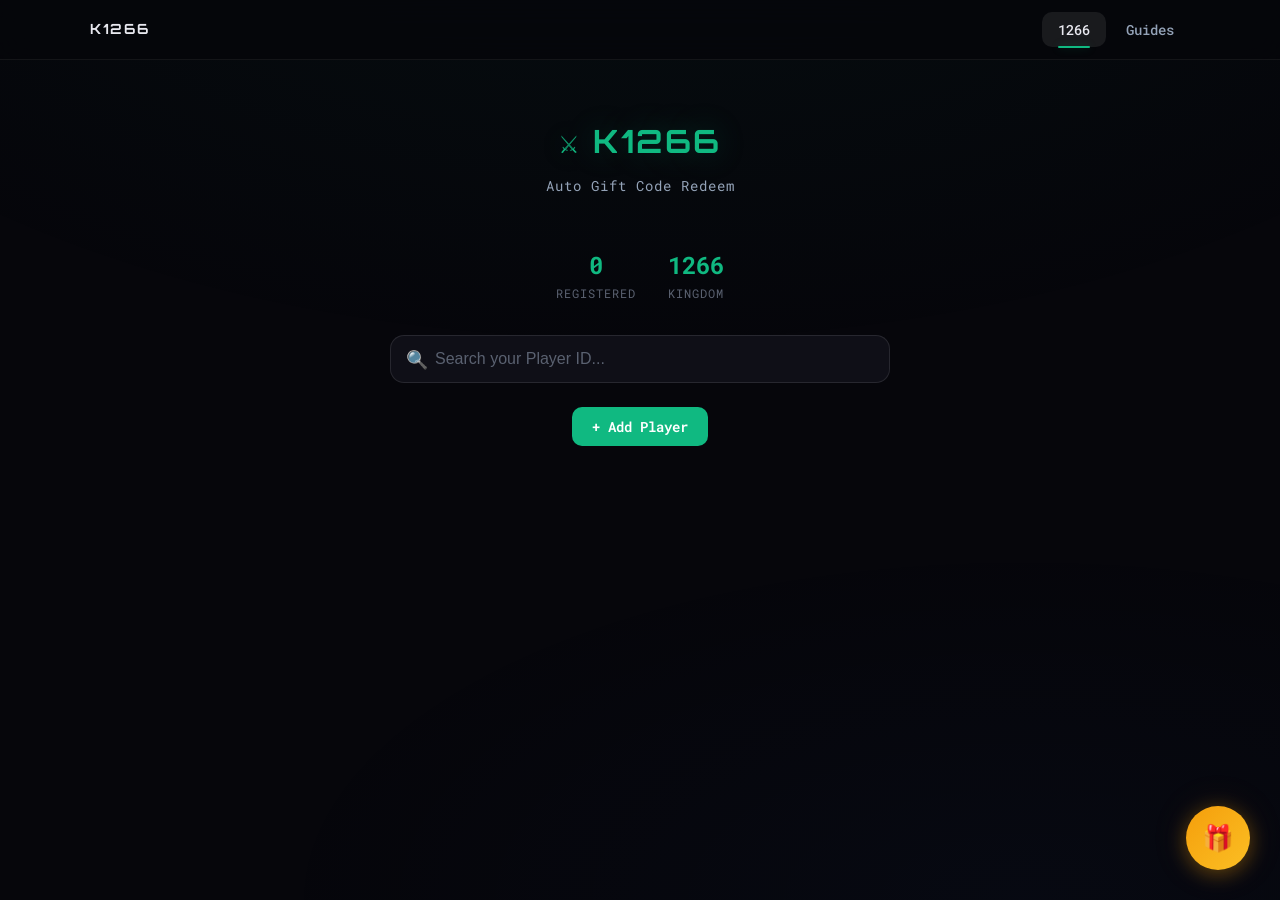
==== index.html @ 4469f6bf "feat: add faded last-redeem status from autokgc log" ====
<!DOCTYPE html>
<html lang="en">
<head>
    <meta charset="UTF-8">
    <meta name="viewport" content="width=device-width, initial-scale=1.0">
    <meta name="description" content="K1266 — Auto Gift Code Redeem & Kingdom Management">
    <title>K1266</title>
    <link rel="preconnect" href="https://fonts.googleapis.com">
    <link href="https://fonts.googleapis.com/css2?family=Orbitron:wght@500;600;700&family=Roboto+Mono:wght@300;400;500;600;700&display=swap" rel="stylesheet">
    <link rel="stylesheet" href="css/style.css">
    <link rel="icon" href="data:image/svg+xml,<svg xmlns='http://www.w3.org/2000/svg' viewBox='0 0 100 100'><text y='.9em' font-size='90'>⚔️</text></svg>">
</head>
<body>
<div class="app-wrapper">

    <!-- ── Nav ── -->
    <nav class="top-nav">
        <div class="nav-inner">
            <a class="nav-brand" onclick="switchTab('members')">K1266</a>
            <div class="nav-tabs" id="nav-tabs">
                <button class="nav-tab active" data-tab="members">
                    <span class="tab-icon">⚔️</span>1266
                </button>
                <button class="nav-tab" data-tab="guides">
                    <span class="tab-icon">📖</span>Guides
                </button>
            </div>
        </div>
    </nav>

    <!-- ── Main ── -->
    <main class="main-content">

        <!-- ════ MEMBERS TAB ════ -->
        <section class="tab-page active" id="members-page">
            <div class="section-container">
                <div class="section-header">
                    <h1 class="section-title section-title--members section-title--clickable" onclick="switchTab('members')">⚔️ K1266</h1>
                    <p class="section-subtitle">Auto Gift Code Redeem</p>
                </div>

                <div class="stats-row" id="stats-row">
                    <div class="stat-item">
                        <div class="stat-value" id="stat-total">—</div>
                        <div class="stat-label">Registered</div>
                    </div>
                    <div class="stat-item">
                        <div class="stat-value">1266</div>
                        <div class="stat-label">Kingdom</div>
                    </div>
                </div>

                <div class="search-input-wrap" style="margin-bottom: 24px;">
                    <span class="search-icon">🔍</span>
                    <input type="text" class="search-input" id="member-search" placeholder="Search your Player ID...">
                </div>

                <div id="search-result"></div>

                <div style="text-align:center; margin-top:24px;">
                    <button class="btn btn-primary" onclick="openAddModal()">+ Add Player</button>
                </div>

                <div id="last-redeem" class="last-redeem"></div>
            </div>
        </section>

        <!-- ════ GUIDES TAB ════ -->
        <section class="tab-page" id="guides-page">
            <div class="section-container">
                <div class="section-header">
                    <h1 class="section-title section-title--guides section-title--clickable" onclick="switchTab('guides')">📖 Guides</h1>
                    <p class="section-subtitle">Rules, strategies & event guides</p>
                </div>
                <div class="guides-grid" id="guides-grid"></div>
            </div>
        </section>

    </main>
</div>

<!-- ── Floating Redeem Button ── -->
<button class="redeem-fab" id="redeemFab" title="Trigger Gift Code Redemption">
    🎁
    <span class="fab-tooltip">Redeem Codes</span>
</button>
<div class="redeem-toast" id="redeemToast"></div>

<!-- ── Add Member Modal ── -->
<div class="modal-backdrop" id="add-modal">
    <div class="modal-panel">
        <div class="modal-header-row">
            <div class="modal-title">Add Player</div>
            <button class="modal-close" onclick="closeAddModal()">✕</button>
        </div>
        <div class="form-group">
            <label class="form-label">Player ID</label>
            <input type="text" class="form-input" id="new-player-id" placeholder="e.g. 183455373">
        </div>
        <div class="form-group">
            <label class="form-label">Kingdom</label>
            <input type="text" class="form-input" id="new-player-kid" value="1266" placeholder="1266">
        </div>
        <div id="add-alert" class="alert"></div>
        <div class="form-actions">
            <button class="btn btn-secondary" onclick="closeAddModal()">Cancel</button>
            <button class="btn btn-primary" id="btn-submit" onclick="submitNewMember()">Add</button>
        </div>
    </div>
</div>

<script src="js/app.js"></script>
<script src="js/members.js"></script>
<script src="js/guides.js"></script>
<script src="js/redeem.js"></script>
<script src="js/status.js"></script>
</body>
</html>
---- css/style.css ----
/* ============================================
   DESIGN TOKENS — K1266 Hub
   ============================================ */
:root {
    --bg-primary: #06060b;
    --bg-secondary: #0d0d14;
    --bg-card: rgba(255, 255, 255, 0.03);
    --bg-card-hover: rgba(255, 255, 255, 0.06);
    --bg-card-solid: #12121a;
    --bg-input: #0f0f17;
    --bg-glass: rgba(255, 255, 255, 0.04);
    --text-primary: #e8e8ef;
    --text-secondary: #94a3b8;
    --text-muted: #5a6170;
    --text-inverse: #06060b;
    --accent-members: #10b981;
    --accent-members-glow: rgba(16, 185, 129, 0.25);
    --accent-guides: #3b82f6;
    --accent-guides-glow: rgba(59, 130, 246, 0.25);
    --accent-redeem: #f59e0b;
    --accent-redeem-glow: rgba(245, 158, 11, 0.25);
    --success: #22c55e;
    --success-soft: rgba(34, 197, 94, 0.12);
    --danger: #ef4444;
    --danger-soft: rgba(239, 68, 68, 0.12);
    --warning: #f59e0b;
    --warning-soft: rgba(245, 158, 11, 0.12);
    --info: #3b82f6;
    --info-soft: rgba(59, 130, 246, 0.12);
    --border-subtle: rgba(255, 255, 255, 0.06);
    --border-default: rgba(255, 255, 255, 0.1);
    --border-strong: rgba(255, 255, 255, 0.15);
    --radius-sm: 6px;
    --radius-md: 10px;
    --radius-lg: 14px;
    --radius-xl: 20px;
    --radius-full: 9999px;
    --font-body: 'Roboto Mono', 'Courier New', monospace;
    --font-display: 'Orbitron', monospace;
    --text-xs: 0.75rem;
    --text-sm: 0.875rem;
    --text-base: 1rem;
    --text-lg: 1.125rem;
    --text-xl: 1.25rem;
    --text-2xl: 1.5rem;
    --text-3xl: 2rem;
    --shadow-sm: 0 1px 3px rgba(0, 0, 0, 0.4);
    --shadow-md: 0 4px 12px rgba(0, 0, 0, 0.5);
    --shadow-lg: 0 8px 30px rgba(0, 0, 0, 0.6);
    --transition-fast: 150ms cubic-bezier(0.4, 0, 0.2, 1);
    --transition-base: 250ms cubic-bezier(0.4, 0, 0.2, 1);
    --z-nav: 100;
    --z-modal-backdrop: 900;
    --z-modal: 1000;
    --z-fab: 800;
    --z-toast: 1100;
    --content-max: 1100px;
    --nav-height: 60px;
}

*, *::before, *::after { box-sizing: border-box; margin: 0; padding: 0; }
html { scroll-behavior: smooth; -webkit-text-size-adjust: 100%; }

body {
    font-family: var(--font-body);
    background: var(--bg-primary);
    color: var(--text-primary);
    min-height: 100vh;
    line-height: 1.6;
    -webkit-font-smoothing: antialiased;
    overflow-x: hidden;
}

body::before {
    content: '';
    position: fixed;
    inset: 0;
    background:
        radial-gradient(ellipse 80% 60% at 50% -20%, rgba(16, 185, 129, 0.05), transparent),
        radial-gradient(ellipse 60% 40% at 80% 100%, rgba(59, 130, 246, 0.03), transparent);
    pointer-events: none;
    z-index: -1;
}

::-webkit-scrollbar { width: 6px; }
::-webkit-scrollbar-track { background: var(--bg-primary); }
::-webkit-scrollbar-thumb { background: var(--border-strong); border-radius: var(--radius-full); }
::-webkit-scrollbar-thumb:hover { background: var(--text-muted); }

/* ── Nav ── */
.top-nav {
    position: fixed;
    top: 0;
    left: 0;
    right: 0;
    height: var(--nav-height);
    background: rgba(6, 6, 11, 0.85);
    backdrop-filter: blur(16px);
    -webkit-backdrop-filter: blur(16px);
    border-bottom: 1px solid var(--border-subtle);
    z-index: var(--z-nav);
    display: flex;
    align-items: center;
    justify-content: center;
    padding: 0 16px;
}

.nav-inner {
    width: 100%;
    max-width: var(--content-max);
    display: flex;
    align-items: center;
    justify-content: space-between;
    gap: 16px;
}

.nav-brand {
    font-family: var(--font-display);
    font-size: var(--text-sm);
    font-weight: 700;
    color: var(--text-primary);
    letter-spacing: 2px;
    white-space: nowrap;
    text-decoration: none;
    cursor: pointer;
    transition: all var(--transition-base);
}

.nav-brand:hover {
    color: var(--accent-members);
    text-shadow: 0 0 12px var(--accent-members-glow);
}

.nav-tabs { display: flex; gap: 4px; align-items: center; }

.nav-tab {
    position: relative;
    background: none;
    border: none;
    color: var(--text-secondary);
    font-family: var(--font-body);
    font-size: var(--text-sm);
    font-weight: 500;
    padding: 8px 16px;
    border-radius: var(--radius-md);
    transition: all var(--transition-base);
    white-space: nowrap;
    cursor: pointer;
}

.nav-tab:hover { color: var(--text-primary); background: rgba(255, 255, 255, 0.05); }
.nav-tab.active { color: var(--text-primary); background: rgba(255, 255, 255, 0.08); }

.nav-tab.active::after {
    content: '';
    position: absolute;
    bottom: -1px;
    left: 50%;
    transform: translateX(-50%);
    width: 50%;
    height: 2px;
    border-radius: 2px;
}

.nav-tab[data-tab="members"].active::after { background: var(--accent-members); box-shadow: 0 0 8px var(--accent-members-glow); }
.nav-tab[data-tab="guides"].active::after { background: var(--accent-guides); box-shadow: 0 0 8px var(--accent-guides-glow); }

.nav-tab .tab-icon { display: none; }

/* ── Layout ── */
.main-content {
    flex: 1;
    padding-top: calc(var(--nav-height) + 24px);
    padding-bottom: 64px;
}

.section-container {
    width: 100%;
    max-width: var(--content-max);
    margin: 0 auto;
    padding: 0 24px;
}

.tab-page { display: none; animation: fadeInSection 0.35s ease-out; }
.tab-page.active { display: block; }

@keyframes fadeInSection {
    from { opacity: 0; transform: translateY(12px); }
    to { opacity: 1; transform: translateY(0); }
}

/* ── Section Header ── */
.section-header { text-align: center; margin-bottom: 48px; padding-top: 32px; }

.section-title {
    font-family: var(--font-display);
    font-size: var(--text-3xl);
    font-weight: 700;
    letter-spacing: 2px;
    margin-bottom: 8px;
}

.section-subtitle {
    font-size: var(--text-sm);
    color: var(--text-secondary);
    letter-spacing: 1px;
}

.section-title--members { color: var(--accent-members); text-shadow: 0 0 30px var(--accent-members-glow); }
.section-title--guides { color: var(--accent-guides); text-shadow: 0 0 30px var(--accent-guides-glow); }
.section-title--clickable { cursor: pointer; transition: transform var(--transition-base); }
.section-title--clickable:hover { transform: scale(1.04); }

/* ── Search ── */
.search-input-wrap { position: relative; width: 100%; max-width: 500px; margin: 0 auto; }

.search-input-wrap .search-icon {
    position: absolute;
    left: 16px;
    top: 50%;
    transform: translateY(-50%);
    color: var(--text-muted);
    font-size: var(--text-lg);
    pointer-events: none;
    transition: color var(--transition-fast);
}

.search-input {
    width: 100%;
    padding: 14px 16px 14px 44px;
    background: var(--bg-input);
    border: 1px solid var(--border-default);
    border-radius: var(--radius-lg);
    color: var(--text-primary);
    font-size: var(--text-base);
    outline: none;
    transition: all var(--transition-base);
}

.search-input::placeholder { color: var(--text-muted); }

.search-input:focus {
    border-color: var(--accent-members);
    box-shadow: 0 0 0 3px var(--accent-members-glow);
}

.search-input:focus ~ .search-icon { color: var(--accent-members); }

/* ── Card ── */
.card {
    background: var(--bg-card);
    border: 1px solid var(--border-subtle);
    border-radius: var(--radius-lg);
    padding: 24px;
    transition: all var(--transition-base);
    backdrop-filter: blur(8px);
}

.card:hover {
    background: var(--bg-card-hover);
    border-color: var(--border-default);
    transform: translateY(-2px);
    box-shadow: var(--shadow-md);
}

/* ── Buttons ── */
.btn {
    display: inline-flex;
    align-items: center;
    justify-content: center;
    gap: 8px;
    padding: 10px 20px;
    border: none;
    border-radius: var(--radius-md);
    font-family: var(--font-body);
    font-size: var(--text-sm);
    font-weight: 600;
    cursor: pointer;
    transition: all var(--transition-base);
    white-space: nowrap;
}

.btn:disabled { opacity: 0.45; cursor: not-allowed; transform: none !important; }

.btn-primary { background: var(--accent-members); color: white; }
.btn-primary:hover:not(:disabled) { filter: brightness(1.15); transform: translateY(-1px); box-shadow: 0 0 20px var(--accent-members-glow); }

.btn-secondary { background: rgba(255, 255, 255, 0.06); color: var(--text-secondary); border: 1px solid var(--border-default); }
.btn-secondary:hover:not(:disabled) { background: rgba(255, 255, 255, 0.1); color: var(--text-primary); }

/* ── Modal ── */
.modal-backdrop {
    display: none;
    position: fixed;
    inset: 0;
    background: rgba(0, 0, 0, 0.75);
    backdrop-filter: blur(4px);
    z-index: var(--z-modal-backdrop);
}

.modal-backdrop.open {
    display: flex;
    align-items: flex-start;
    justify-content: center;
    padding-top: 8vh;
}

.modal-panel {
    background: var(--bg-card-solid);
    border: 1px solid var(--border-default);
    border-radius: var(--radius-xl);
    padding: 32px;
    width: 90%;
    max-width: 480px;
    box-shadow: var(--shadow-lg);
    animation: modalSlideIn 0.3s ease-out;
}

@keyframes modalSlideIn {
    from { opacity: 0; transform: translateY(-20px) scale(0.97); }
    to { opacity: 1; transform: translateY(0) scale(1); }
}

.modal-header-row { display: flex; align-items: center; justify-content: space-between; margin-bottom: 24px; }

.modal-title {
    font-family: var(--font-display);
    font-size: var(--text-xl);
    font-weight: 700;
    color: var(--accent-members);
}

.modal-close {
    width: 32px; height: 32px;
    display: flex; align-items: center; justify-content: center;
    border: none;
    background: rgba(255, 255, 255, 0.06);
    color: var(--text-secondary);
    border-radius: var(--radius-sm);
    font-size: var(--text-xl);
    cursor: pointer;
    transition: all var(--transition-fast);
}

.modal-close:hover { background: var(--danger-soft); color: var(--danger); }

/* ── Form ── */
.form-group { margin-bottom: 24px; }

.form-label {
    display: block;
    font-size: var(--text-sm);
    font-weight: 500;
    color: var(--text-secondary);
    margin-bottom: 8px;
}

.form-input {
    width: 100%;
    padding: 12px 16px;
    background: var(--bg-input);
    border: 1px solid var(--border-default);
    border-radius: var(--radius-md);
    color: var(--text-primary);
    font-size: var(--text-base);
    font-family: var(--font-body);
    outline: none;
    transition: border-color var(--transition-fast), box-shadow var(--transition-fast);
}

.form-input:focus {
    border-color: var(--accent-members);
    box-shadow: 0 0 0 3px var(--accent-members-glow);
}

.form-actions { display: flex; gap: 8px; justify-content: flex-end; margin-top: 32px; }

/* ── Alert ── */
.alert {
    padding: 16px;
    border-radius: var(--radius-md);
    font-size: var(--text-sm);
    text-align: center;
    margin-top: 16px;
    display: none;
}

.alert.show { display: block; animation: fadeIn 0.2s ease-out; }
.alert--success { background: var(--success-soft); border: 1px solid var(--success); color: var(--success); }
.alert--error { background: var(--danger-soft); border: 1px solid var(--danger); color: var(--danger); }

/* ── Skeleton ── */
.skeleton {
    background: linear-gradient(90deg, var(--bg-card) 25%, rgba(255,255,255,0.06) 50%, var(--bg-card) 75%);
    background-size: 200% 100%;
    animation: shimmer 1.5s infinite;
    border-radius: var(--radius-md);
    height: 42px;
    margin-bottom: 4px;
}

@keyframes shimmer { 0% { background-position: 200% 0; } 100% { background-position: -200% 0; } }

/* ── Empty ── */
.empty-state { text-align: center; padding: 48px 24px; color: var(--text-muted); }
.empty-state .empty-icon { font-size: 2.5rem; margin-bottom: 16px; opacity: 0.5; }
.empty-state .empty-text { font-size: var(--text-sm); }

/* ── Member search result ── */
.search-result {
    text-align: center;
    padding: 32px 16px;
    animation: fadeInSection 0.3s ease-out;
}

.search-result .result-id {
    font-size: var(--text-2xl);
    font-weight: 700;
    color: var(--accent-members);
    margin-bottom: 8px;
}

.search-result .result-status {
    font-size: var(--text-sm);
    padding: 6px 16px;
    border-radius: var(--radius-full);
    display: inline-block;
}

.search-result .result-status.found {
    background: var(--success-soft);
    color: var(--success);
    border: 1px solid rgba(34, 197, 94, 0.2);
}

.search-result .result-status.not-found {
    background: var(--danger-soft);
    color: var(--danger);
    border: 1px solid rgba(239, 68, 68, 0.2);
}

/* ── Stats ── */
.stats-row {
    display: flex;
    justify-content: center;
    gap: 32px;
    margin-bottom: 32px;
}

.stat-item { text-align: center; }

.stat-value {
    font-size: var(--text-2xl);
    font-weight: 700;
    color: var(--accent-members);
}

.stat-label {
    font-size: var(--text-xs);
    color: var(--text-muted);
    text-transform: uppercase;
    letter-spacing: 1px;
}

/* ── Guides ── */
.guides-grid {
    display: grid;
    grid-template-columns: repeat(auto-fill, minmax(320px, 1fr));
    gap: 16px;
}

.guide-card {
    background: var(--bg-card);
    border: 1px solid var(--border-subtle);
    border-radius: var(--radius-lg);
    padding: 24px;
    cursor: pointer;
    transition: all var(--transition-base);
    position: relative;
    overflow: hidden;
    backdrop-filter: blur(8px);
}

.guide-card::before {
    content: '';
    position: absolute;
    top: 0;
    left: 0;
    width: 3px;
    height: 100%;
    background: linear-gradient(to bottom, var(--accent-guides), transparent);
    opacity: 0;
    transition: all var(--transition-base);
}

.guide-card:hover {
    background: var(--bg-card-hover);
    border-color: rgba(59, 130, 246, 0.15);
    transform: translateY(-2px);
    box-shadow: 0 0 20px var(--accent-guides-glow);
}

.guide-card:hover::before { opacity: 1; }

.guide-card h3 {
    font-size: var(--text-base);
    font-weight: 600;
    color: var(--text-primary);
    margin-bottom: 8px;
}

.guide-card p {
    font-size: var(--text-sm);
    color: var(--text-secondary);
    line-height: 1.5;
}

.guide-tag {
    display: inline-block;
    font-size: var(--text-xs);
    font-weight: 600;
    padding: 3px 8px;
    border-radius: 4px;
    text-transform: uppercase;
    letter-spacing: 1px;
    margin-top: 12px;
}

.guide-tag.Rules { background: var(--danger-soft); color: var(--danger); }
.guide-tag.Events { background: var(--success-soft); color: var(--success); }
.guide-tag.Gameplay { background: var(--warning-soft); color: var(--warning); }

.guide-content {
    margin-top: 16px;
    padding-top: 16px;
    border-top: 1px solid var(--border-subtle);
    font-size: var(--text-sm);
    color: var(--text-secondary);
    line-height: 1.8;
}

.guide-content a {
    color: var(--accent-guides);
    text-decoration: none;
}

.guide-content a:hover { text-decoration: underline; }

/* ── Last Redeem Status ── */
.last-redeem {
    margin-top: 48px;
    padding: 16px 0;
    border-top: 1px solid var(--border-subtle);
    text-align: center;
    opacity: 0.35;
    transition: opacity var(--transition-base);
}

.last-redeem:hover { opacity: 0.7; }
.last-redeem:empty { display: none; }

.last-redeem .redeem-code {
    font-size: var(--text-xs);
    font-weight: 600;
    color: var(--accent-redeem);
    letter-spacing: 1px;
    margin-bottom: 4px;
}

.last-redeem .redeem-stats {
    font-size: 0.7rem;
    color: var(--text-muted);
    letter-spacing: 0.5px;
    line-height: 1.8;
}

.last-redeem .redeem-stats span {
    margin: 0 6px;
}

.last-redeem .redeem-stats .sep {
    color: var(--border-strong);
}

/* ── Floating Redeem Button ── */
.redeem-fab {
    position: fixed;
    bottom: 30px;
    right: 30px;
    z-index: var(--z-fab);
    width: 64px;
    height: 64px;
    border-radius: 50%;
    border: none;
    background: linear-gradient(135deg, #f59e0b, #fbbf24);
    color: #1a1a1a;
    font-size: 1.6rem;
    cursor: pointer;
    display: flex;
    align-items: center;
    justify-content: center;
    box-shadow: 0 4px 20px rgba(245, 158, 11, 0.35), 0 0 40px rgba(245, 158, 11, 0.1);
    transition: transform var(--transition-base), box-shadow var(--transition-base);
    animation: fabPulse 3s ease-in-out infinite;
}

.redeem-fab:hover {
    transform: scale(1.12);
    box-shadow: 0 6px 30px rgba(245, 158, 11, 0.5), 0 0 50px rgba(245, 158, 11, 0.2);
    animation: none;
}

.redeem-fab:active { transform: scale(0.95); }
.redeem-fab:disabled { opacity: 0.7; cursor: wait; animation: none; }

.fab-tooltip {
    position: absolute;
    right: calc(100% + 12px);
    background: var(--bg-card-solid);
    color: var(--accent-redeem);
    padding: 8px 14px;
    border-radius: var(--radius-md);
    font-size: var(--text-xs);
    font-weight: 600;
    white-space: nowrap;
    opacity: 0;
    pointer-events: none;
    transition: opacity var(--transition-fast);
    border: 1px solid rgba(245, 158, 11, 0.2);
}

.redeem-fab:hover .fab-tooltip { opacity: 1; }

@keyframes fabPulse {
    0%, 100% { box-shadow: 0 4px 20px rgba(245, 158, 11, 0.35), 0 0 40px rgba(245, 158, 11, 0.1); }
    50% { box-shadow: 0 4px 25px rgba(245, 158, 11, 0.5), 0 0 55px rgba(245, 158, 11, 0.2); }
}

.redeem-toast {
    position: fixed;
    bottom: 110px;
    right: 30px;
    background: var(--bg-card-solid);
    border: 1px solid var(--border-default);
    color: var(--text-primary);
    padding: 14px 20px;
    border-radius: var(--radius-lg);
    font-size: var(--text-sm);
    font-weight: 600;
    box-shadow: var(--shadow-lg);
    opacity: 0;
    transform: translateY(20px);
    pointer-events: none;
    transition: all var(--transition-base);
    z-index: var(--z-toast);
}

.redeem-toast.show { opacity: 1; transform: translateY(0); }
.redeem-toast.success { border-color: var(--success); color: var(--success); }
.redeem-toast.error { border-color: var(--danger); color: var(--danger); }

@keyframes fadeIn { from { opacity: 0; } to { opacity: 1; } }

/* ── Responsive ── */
@media (max-width: 768px) {
    .top-nav {
        bottom: 0; top: auto; height: auto;
        padding: 8px 16px;
        border-bottom: none; border-top: 1px solid var(--border-subtle);
    }
    .nav-inner { flex-direction: column; gap: 0; }
    .nav-brand { display: none; }
    .nav-tabs { width: 100%; justify-content: space-around; gap: 0; }
    .nav-tab {
        flex: 1; flex-direction: column; gap: 2px;
        padding: 8px 4px; font-size: var(--text-xs); text-align: center;
    }
    .nav-tab .tab-icon { display: block; font-size: var(--text-lg); }
    .nav-tab.active::after { bottom: auto; top: -1px; width: 70%; }
    .main-content { padding-top: 24px; padding-bottom: calc(80px + 24px); }
    .section-container { padding: 0 16px; }
    .section-title { font-size: var(--text-2xl); }
    .guides-grid { grid-template-columns: 1fr; }
    .stats-row { gap: 16px; }
    .redeem-fab { width: 56px; height: 56px; font-size: 1.4rem; bottom: 90px; right: 16px; }
    .redeem-toast { bottom: 160px; right: 16px; left: 16px; }
    .fab-tooltip { display: none; }
}

@media (max-width: 480px) {
    .section-title { font-size: var(--text-xl); letter-spacing: 1px; }
    .modal-panel { padding: 24px; }
}
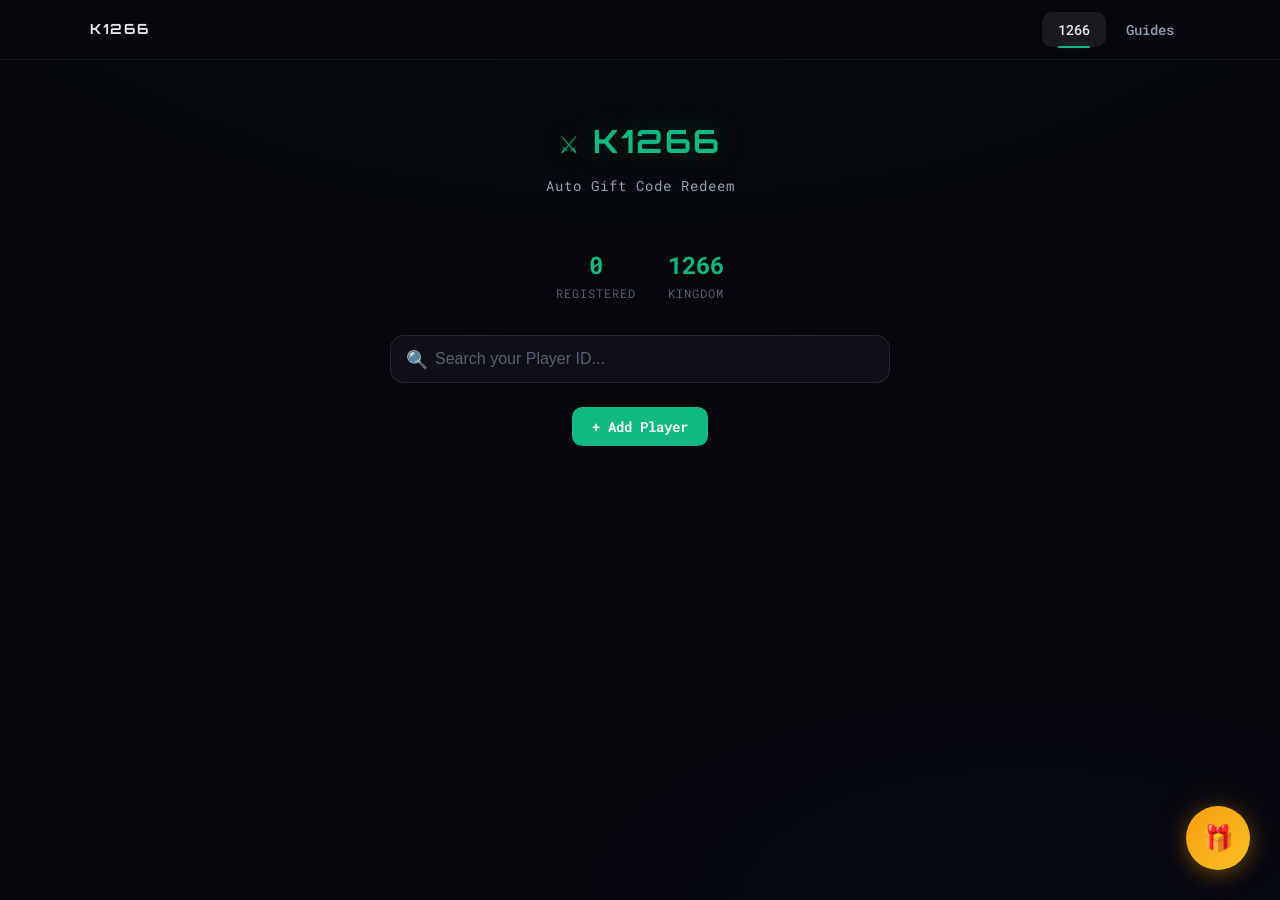
==== commit 3ff6088b: "feat: add long-press manual code entry on trigger button - Long press (hold 600ms) FAB button opens " ====
--- a/index.html
+++ b/index.html
@@ -9,6 +9,16 @@
     <link href="https://fonts.googleapis.com/css2?family=Orbitron:wght@500;600;700&family=Roboto+Mono:wght@300;400;500;600;700&display=swap" rel="stylesheet">
     <link rel="stylesheet" href="css/style.css">
     <link rel="icon" href="data:image/svg+xml,<svg xmlns='http://www.w3.org/2000/svg' viewBox='0 0 100 100'><text y='.9em' font-size='90'>⚔️</text></svg>">
+    <!-- PWA — additive, no logic change -->
+    <link rel="manifest" href="manifest.webmanifest">
+    <meta name="theme-color" content="#06060b">
+    <meta name="mobile-web-app-capable" content="yes">
+    <meta name="apple-mobile-web-app-capable" content="yes">
+    <meta name="apple-mobile-web-app-status-bar-style" content="black-translucent">
+    <meta name="apple-mobile-web-app-title" content="K1266">
+    <link rel="apple-touch-icon" href="icons/apple-touch-icon.png">
+    <link rel="icon" type="image/png" sizes="192x192" href="icons/icon-192.png">
+    <link rel="icon" type="image/png" sizes="512x512" href="icons/icon-512.png">
 </head>
 <body>
 <div class="app-wrapper">
@@ -80,9 +90,9 @@
 </div>
 
 <!-- ── Floating Redeem Button ── -->
-<button class="redeem-fab" id="redeemFab" title="Trigger Gift Code Redemption">
+<button class="redeem-fab" id="redeemFab" title="Tap: auto redeem | Hold: enter code">
     🎁
-    <span class="fab-tooltip">Redeem Codes</span>
+    <span class="fab-tooltip">Tap: Auto · Hold: Manual</span>
 </button>
 <div class="redeem-toast" id="redeemToast"></div>
 
@@ -109,10 +119,39 @@
     </div>
 </div>
 
+<!-- ── Manual Code Entry Modal ── -->
+<div class="modal-backdrop" id="code-modal">
+    <div class="modal-panel">
+        <div class="modal-header-row">
+            <div class="modal-title">Enter Gift Code</div>
+            <button class="modal-close" onclick="closeCodeModal()">✕</button>
+        </div>
+        <div class="form-group">
+            <label class="form-label">Gift Code</label>
+            <input type="text" class="form-input" id="manual-code-input"
+                   placeholder="e.g. TGIF1107" autocomplete="off" autocapitalize="characters"
+                   onkeydown="if(event.key==='Enter') submitManualCode()">
+        </div>
+        <div class="form-actions">
+            <button class="btn btn-secondary" onclick="closeCodeModal()">Cancel</button>
+            <button class="btn btn-primary" onclick="submitManualCode()">Redeem</button>
+        </div>
+    </div>
+</div>
+
 <script src="js/app.js"></script>
 <script src="js/members.js"></script>
 <script src="js/guides.js"></script>
 <script src="js/redeem.js"></script>
 <script src="js/status.js"></script>
+<script src="js/pwa-install.js"></script>
+<script>
+// Register Service Worker (PWA) — additive only, no logic change
+if ('serviceWorker' in navigator) {
+  window.addEventListener('load', () => {
+    navigator.serviceWorker.register('./sw.js').catch((e) => console.warn('SW registration failed', e));
+  });
+}
+</script>
 </body>
 </html>
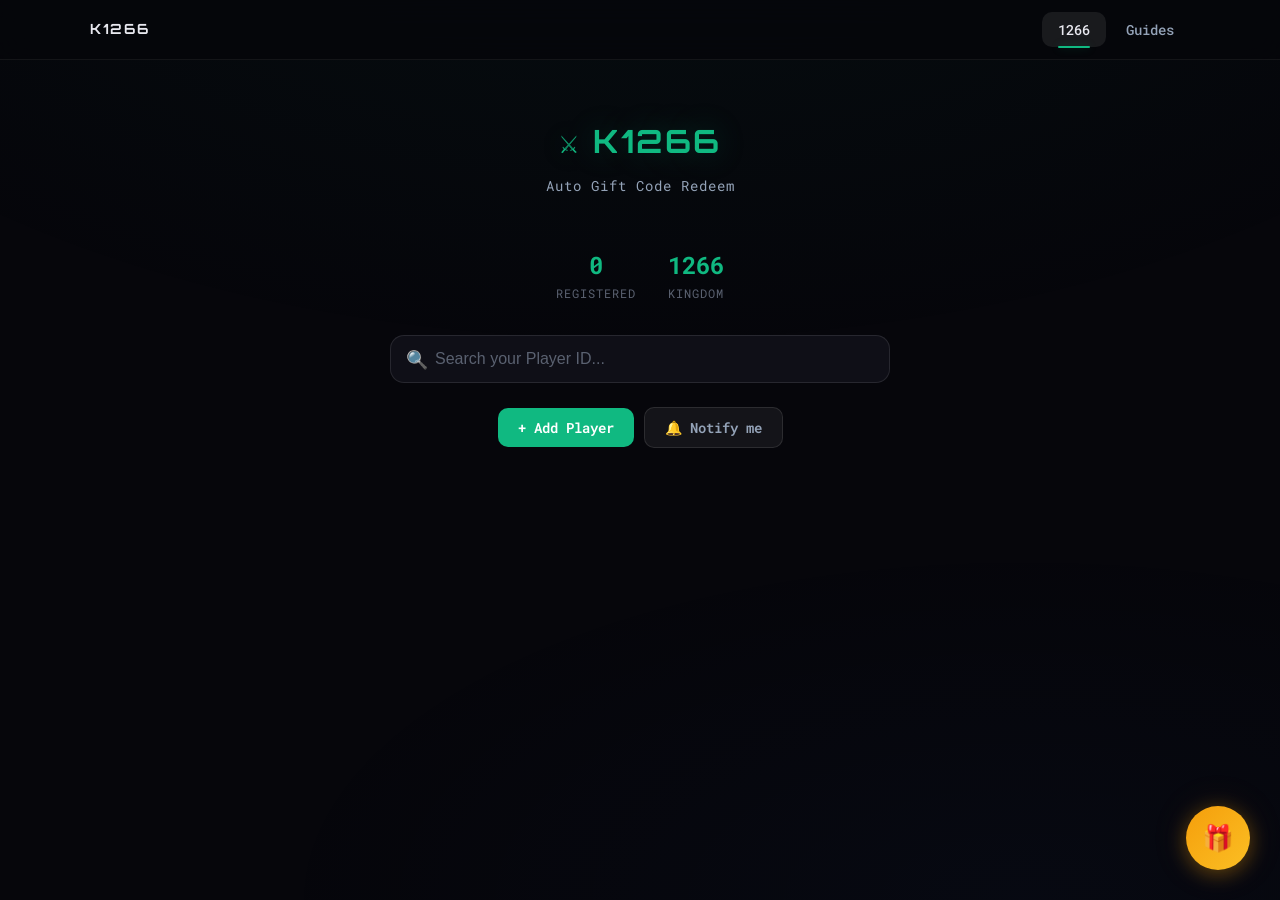
==== commit 0764f2c6: "feat: fix phone long-press + add Web Push notifications for new gift codes - redeem.js: rewrite hold" ====
--- a/index.html
+++ b/index.html
@@ -2,7 +2,7 @@
 <html lang="en">
 <head>
     <meta charset="UTF-8">
-    <meta name="viewport" content="width=device-width, initial-scale=1.0">
+    <meta name="viewport" content="width=device-width, initial-scale=1.0, viewport-fit=cover">
     <meta name="description" content="K1266 — Auto Gift Code Redeem & Kingdom Management">
     <title>K1266</title>
     <link rel="preconnect" href="https://fonts.googleapis.com">
@@ -69,6 +69,7 @@
 
                 <div style="text-align:center; margin-top:24px;">
                     <button class="btn btn-primary" onclick="openAddModal()">+ Add Player</button>
+                    <button class="btn btn-secondary push-btn" id="pushBtn" type="button">🔔 Notify me</button>
                 </div>
 
                 <div id="last-redeem" class="last-redeem"></div>
@@ -91,7 +92,7 @@
 
 <!-- ── Floating Redeem Button ── -->
 <button class="redeem-fab" id="redeemFab" title="Tap: auto redeem | Hold: enter code">
-    🎁
+    <span class="fab-icon">🎁</span>
     <span class="fab-tooltip">Tap: Auto · Hold: Manual</span>
 </button>
 <div class="redeem-toast" id="redeemToast"></div>
@@ -126,16 +127,19 @@
             <div class="modal-title">Enter Gift Code</div>
             <button class="modal-close" onclick="closeCodeModal()">✕</button>
         </div>
-        <div class="form-group">
-            <label class="form-label">Gift Code</label>
-            <input type="text" class="form-input" id="manual-code-input"
-                   placeholder="e.g. TGIF1107" autocomplete="off" autocapitalize="characters"
-                   onkeydown="if(event.key==='Enter') submitManualCode()">
-        </div>
-        <div class="form-actions">
-            <button class="btn btn-secondary" onclick="closeCodeModal()">Cancel</button>
-            <button class="btn btn-primary" onclick="submitManualCode()">Redeem</button>
-        </div>
+        <!-- real <form> so mobile keyboards' "Go/Enter" submits -->
+        <form id="code-form">
+            <div class="form-group">
+                <label class="form-label">Gift Code</label>
+                <input type="text" class="form-input" id="manual-code-input"
+                       placeholder="e.g. TGIF1107" autocomplete="off" autocapitalize="characters"
+                       enterkeyhint="go">
+            </div>
+            <div class="form-actions">
+                <button class="btn btn-secondary" type="button" onclick="closeCodeModal()">Cancel</button>
+                <button class="btn btn-primary" type="submit">Redeem</button>
+            </div>
+        </form>
     </div>
 </div>
 
@@ -144,6 +148,7 @@
 <script src="js/guides.js"></script>
 <script src="js/redeem.js"></script>
 <script src="js/status.js"></script>
+<script src="js/push.js"></script>
 <script src="js/pwa-install.js"></script>
 <script>
 // Register Service Worker (PWA) — additive only, no logic change
--- a/css/style.css
+++ b/css/style.css
@@ -585,8 +585,8 @@
 /* ── Floating Redeem Button ── */
 .redeem-fab {
     position: fixed;
-    bottom: 30px;
-    right: 30px;
+    bottom: calc(30px + env(safe-area-inset-bottom, 0px));
+    right: calc(30px + env(safe-area-inset-right, 0px));
     z-index: var(--z-fab);
     width: 64px;
     height: 64px;
@@ -596,12 +596,36 @@
     color: #1a1a1a;
     font-size: 1.6rem;
     cursor: pointer;
+    touch-action: none;                       /* Pointer Events own the whole gesture */
+    user-select: none;
+    -webkit-user-select: none;
+    -webkit-touch-callout: none;              /* no iOS long-press callout menu */
+    -webkit-tap-highlight-color: transparent;
     display: flex;
     align-items: center;
     justify-content: center;
     box-shadow: 0 4px 20px rgba(245, 158, 11, 0.35), 0 0 40px rgba(245, 158, 11, 0.1);
     transition: transform var(--transition-base), box-shadow var(--transition-base);
     animation: fabPulse 3s ease-in-out infinite;
+}
+
+.redeem-fab.busy { animation: none; }
+
+/* Hold progress ring — fills around the FAB while holding */
+.fab-hold-ring {
+    position: absolute;
+    inset: -5px;
+    width: calc(100% + 10px);
+    height: calc(100% + 10px);
+    transform: rotate(-90deg);                /* start at 12 o'clock */
+    pointer-events: none;
+}
+
+.fab-hold-ring circle {
+    fill: none;
+    stroke: rgba(255, 255, 255, 0.95);
+    stroke-width: 3;
+    stroke-linecap: round;
 }
 
 .redeem-fab:hover {
@@ -638,8 +662,8 @@
 
 .redeem-toast {
     position: fixed;
-    bottom: 110px;
-    right: 30px;
+    bottom: calc(110px + env(safe-area-inset-bottom, 0px));
+    right: calc(30px + env(safe-area-inset-right, 0px));
     background: var(--bg-card-solid);
     border: 1px solid var(--border-default);
     color: var(--text-primary);
@@ -658,6 +682,14 @@
 .redeem-toast.show { opacity: 1; transform: translateY(0); }
 .redeem-toast.success { border-color: var(--success); color: var(--success); }
 .redeem-toast.error { border-color: var(--danger); color: var(--danger); }
+.redeem-toast.info { border-color: var(--info); color: var(--info); }
+
+/* ── Push notify button (header action) ── */
+.push-btn.on {
+    border-color: var(--success);
+    color: var(--success);
+    box-shadow: 0 0 14px rgba(34, 197, 94, 0.18);
+}
 
 @keyframes fadeIn { from { opacity: 0; } to { opacity: 1; } }
 
@@ -682,9 +714,10 @@
     .section-title { font-size: var(--text-2xl); }
     .guides-grid { grid-template-columns: 1fr; }
     .stats-row { gap: 16px; }
-    .redeem-fab { width: 56px; height: 56px; font-size: 1.4rem; bottom: 90px; right: 16px; }
-    .redeem-toast { bottom: 160px; right: 16px; left: 16px; }
+    .redeem-fab { width: 56px; height: 56px; font-size: 1.4rem; bottom: calc(90px + env(safe-area-inset-bottom, 0px)); right: calc(16px + env(safe-area-inset-right, 0px)); }
+    .redeem-toast { bottom: calc(160px + env(safe-area-inset-bottom, 0px)); right: 16px; left: 16px; }
     .fab-tooltip { display: none; }
+    .push-btn { width: 100%; margin-top: 8px; }
 }
 
 @media (max-width: 480px) {
